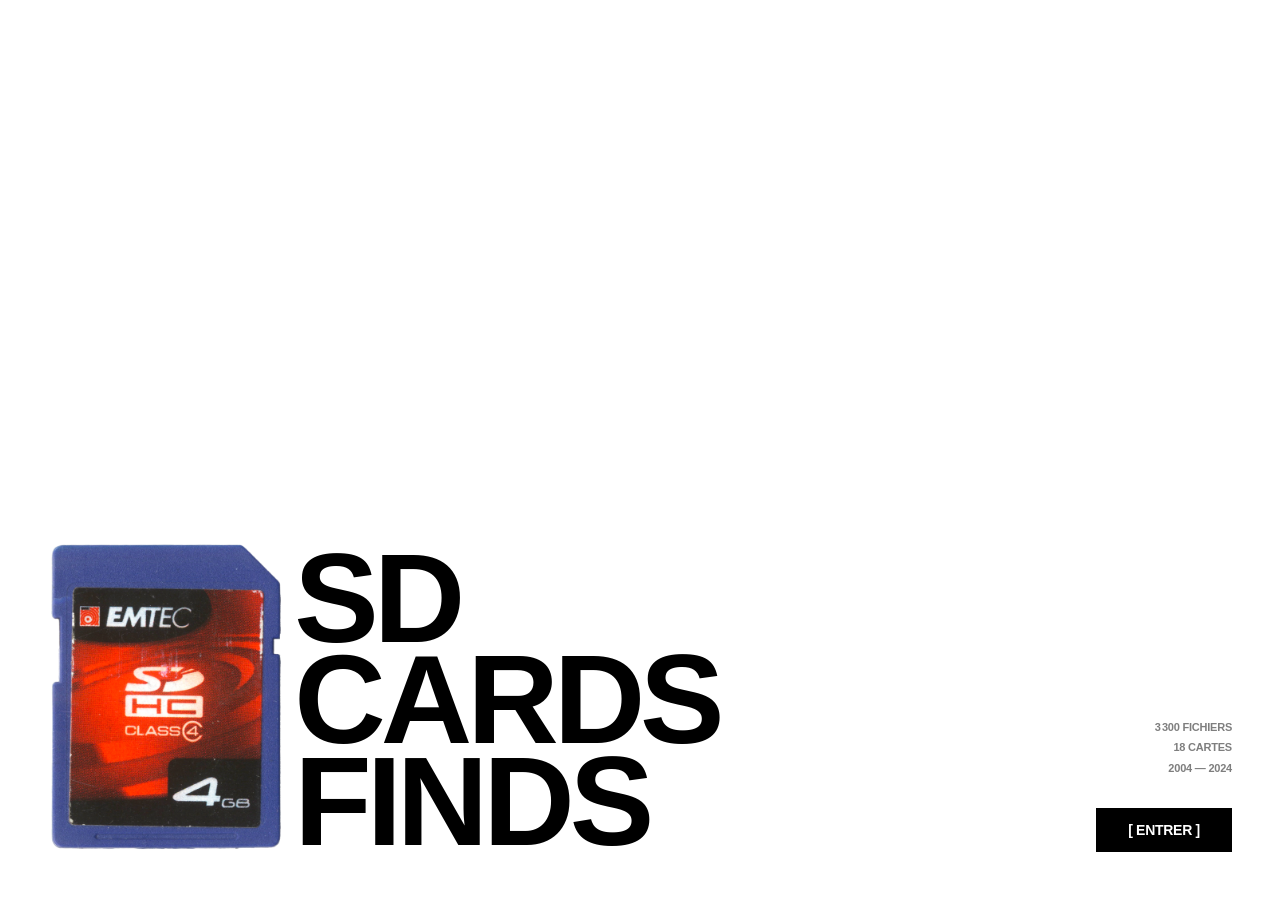
==== index.html @ 7a0ae6c3 "Add CARTE_17 and CARTE_18 icons to carousel and sidebar, update stat to 18 cartes" ====
<!DOCTYPE html>
<html lang="fr">
<head>
    <meta charset="UTF-8">
    <meta name="viewport" content="width=device-width, initial-scale=1.0">
    <title>ARCHIVE // CARTES SD</title>
    
    <link rel="stylesheet" href="https://unpkg.com/leaflet@1.9.4/dist/leaflet.css" />
    <script src="https://unpkg.com/leaflet@1.9.4/dist/leaflet.js"></script>
    
    <link rel="icon" type="image/png" href="images/favicon.png">
    <link rel="stylesheet" href="style.min.css">
</head>
<body>

    <div id="loading-screen">
        <div class="loading-status">[ Analyse des volumes en cours... ]</div>
    </div>

    <div id="landing">
        <div class="landing-content">
            <div class="landing-left">
                <img class="landing-card-img" src="images/cartes_sd/CARTE_02.png" alt="Carte SD">
                <div class="landing-title">SD<br>Cards<br>Finds</div>
            </div>
            <div class="landing-right">
                <div class="landing-meta">
                    <span class="landing-stat" id="landing-stat-files"></span>
                    <span class="landing-stat" id="landing-stat-cards">18 cartes</span>
                    <span class="landing-stat" id="landing-stat-years"></span>
                </div>
                <button class="landing-enter" onclick="enterArchive()">[ Entrer ]</button>
            </div>
        </div>
    </div>

    <nav>
        <button class="nav-btn active-nav" onclick="showView('index', this)">Cartes SD</button>
        <button class="nav-btn" onclick="showView('tags', this)">Mots-clés</button>
        <button class="nav-btn" onclick="showView('carte', this)">Localisations</button>
        <button class="nav-btn" onclick="showView('timeline', this)">Chronologie</button>
        <button class="nav-btn" onclick="showView('random', this)">Extraction</button>
        <div class="global-stats-wrapper" id="global-stats-wrapper">
            <div class="global-stats">
                <span id="stat-total"></span>
            </div>
        </div>
    </nav>

    <!-- VUE : INDEX / EXPLORATEUR -->
    <section id="index" class="view-section active">
        <div class="explorer-layout">
            <aside class="explorer-sidebar" id="sidebar-volumes"></aside>
            
            <main class="explorer-main">
                <div class="breadcrumb-bar">
                    <span id="breadcrumb">[ EN ATTENTE DE SÉLECTION DU VOLUME ]</span>
                    <div class="pagination-controls" id="pagination-controls" style="display:none;">
                        <button class="page-btn" id="btn-prev">←</button>
                        <span id="page-info">1 / 1</span>
                        <button class="page-btn" id="btn-next">→</button>
                    </div>
                </div>

                <div id="sd-content-grid" class="desktop-grid"></div>
            </main>
        </div>
    </section>

    <!-- VUE : MOTS-CLÉS -->
    <section id="tags" class="view-section">
        <div id="tags-panel">
            <div id="tags-validate-bar">
                <span id="tags-selection-info">// AUCUN MOT-CLÉ SÉLECTIONNÉ</span>
                <button id="tags-deselect-btn" onclick="deselectAllTags()" disabled>[ EFFACER ]</button>
                <button id="tags-validate-btn" onclick="validateTagSelection()" disabled>[ VALIDER ]</button>
            </div>
            <div class="tags-cloud" id="tags-cloud"></div>
        </div>
        <div id="tags-results-panel">
            <div class="breadcrumb-bar" id="tags-results-bar">
                <span id="tags-results-breadcrumb"></span>
                <button class="page-btn" id="tags-back-btn" onclick="closeTagResults()">← RETOUR</button>
            </div>
            <div id="tags-results"></div>
        </div>
    </section>

    <!-- VUE : CARTE -->
    <section id="carte" class="view-section">
        <div id="map-container"></div>
        <div id="map-gallery-panel">
            <div class="breadcrumb-bar" id="map-gallery-bar">
                <span id="map-gallery-title"></span>
                <button id="map-gallery-close-btn" onclick="closeMapGallery()">← RETOUR</button>
            </div>
            <div id="map-gallery-grid"></div>
        </div>
    </section>

    <!-- VUE : CHRONOLOGIE -->
    <section id="timeline" class="view-section">
        <div id="timeline-container"></div>
    </section>

    <!-- VUE : EXTRACTION ALÉATOIRE -->
    <section id="random" class="view-section">
        <div class="random-source-bar">
            <span class="source-label">// SOURCE</span>
            <div id="random-card-selector" class="random-card-selector"></div>
        </div>
        <div class="random-showcase">
            <div class="random-media-wrapper" id="random-media"></div>
            <div class="random-meta-box">
                <div>
                    <div class="data-label" style="margin-bottom: 12px;">// EXTRACTION ALÉATOIRE</div>
                    <div id="random-meta-content" class="random-meta-content"></div>
                </div>
                <button class="random-action-btn" onclick="extractRandom()">[ NOUVELLE EXTRACTION ]</button>
            </div>
        </div>
    </section>

    <!-- VUE : CONTEXTE -->
    <section id="contexte" class="view-section">
        <div class="contexte-content">
            <p class="manifesto">
                Ce projet est une archive numérique brute, une tentative de cartographier des fragments de mémoire contenus dans des supports physiques obsolètes. 
                À travers l'exploration de quatorze cartes SD, ce site expose la sédimentation des données : photos oubliées, vidéos corrompues et métadonnées cliniques.
            </p>
            <div class="contexte-grid">
                <div class="contexte-column">
                    <h3>L'Archive comme objet</h3>
                    <p>Chaque carte SD est traitée comme un volume archéologique. La structure du site, inspirée du design suisse et des systèmes de fichiers primitifs, refuse l'esthétique du "flux" moderne pour privilégier la rigidité du stock et de la donnée brute.</p>
                </div>
                <div class="contexte-column">
                    <h3>Système de données</h3>
                    <p>Les images ne sont pas présentées pour leur esthétique seule, mais comme des fichiers (Format, Poids, Date, GPS). L'utilisation de typographies à chasse fixe souligne la nature informatique et fragile de ces souvenirs.</p>
                </div>
            </div>
        </div>
    </section>

    <!-- LIGHTBOX -->
    <div id="lightbox" class="lightbox">
        <div class="lightbox-media">
            <img id="lightbox-image" class="lightbox-img" src="" alt="">
            <video id="lightbox-video" class="lightbox-img" controls></video>
            <div id="lightbox-audio-container" class="lightbox-audio-container">
                <div style="font-size: 64px; margin-bottom: 20px;">♪</div>
                <audio id="lightbox-audio" controls></audio>
            </div>
        </div>
        <div class="lightbox-sidebar">
            <div class="lightbox-sidebar-header">
                <button class="close-lightbox" onclick="closeLightbox(event)">← RETOUR</button>
            </div>
            <div id="lightbox-metadata" class="lightbox-meta"></div>
            <div class="lightbox-nav">
                <button class="lightbox-nav-btn" onclick="navigateLightbox(-1)">←</button>
                <button class="lightbox-nav-btn" onclick="navigateLightbox(1)">→</button>
            </div>
        </div>
    </div>

    <script src="script.js"></script>
</body>
</html>
---- style.min.css ----
/* DESIGN ÉDITORIAL SUISSE - TABLEAU DE BORD FIXE */
:root {
    --bg: #ffffff;
    --text: #000000;
    --accent: #ff0000;
    --line: rgba(0, 0, 0, 0.2);
    --text-light: #777777;

    --space-1: 8px;
    --space-2: 16px;
    --space-3: 24px;
    --space-4: 32px;
    --space-6: 48px;
    --space-8: 64px;

    --hairline: 1px;

    --unit-height: calc(100vh / 15);
    --nav-height: calc(var(--unit-height) * 2);
    --breadcrumb-height: var(--unit-height);
    --photo-height: calc(var(--unit-height) * 3);
}

@media (-webkit-min-device-pixel-ratio: 2), (min-resolution: 192dpi) {
    :root { --hairline: 0.5px; }
}

* { box-sizing: border-box; }

body {
    background: var(--bg);
    color: var(--text);
    font-family: 'Helvetica Neue', 'Nimbus Sans', Helvetica, Arial, sans-serif;
    margin: 0; padding: 0;
    overflow: hidden;
    -webkit-font-smoothing: antialiased;
    text-rendering: optimizeLegibility;
    line-height: 1.5;
}

/* ── NAVIGATION ── */
nav {
    display: grid;
    grid-template-columns: minmax(0, 1fr) repeat(5, minmax(0, 1fr));
    height: var(--nav-height);
    position: fixed;
    top: 0; left: 0; width: 100%;
    background: var(--bg);
    z-index: 10001;
    border-bottom: var(--hairline) solid var(--line);
}

.nav-btn {
    background: var(--bg);
    border: none;
    border-right: var(--hairline) solid var(--line);
    color: var(--text);
    padding: 0 var(--space-3);
    display: flex; align-items: center; justify-content: flex-start;
    cursor: pointer;
    font-size: 11px; font-weight: bold;
    text-transform: uppercase; letter-spacing: -0.02em;
    white-space: nowrap;
}
.nav-btn:first-child { }
.nav-btn:hover { background: #fafafa; color: var(--accent); }
.nav-btn.active-nav { background: var(--bg); color: var(--accent); box-shadow: none; }
.nav-btn.active-nav:hover { background: var(--bg); color: var(--accent); }

/* Stats dans la nav */
.global-stats-wrapper {
    display: none;
    align-items: center;
    justify-content: flex-end;
    padding: 0 var(--space-3);
    border-left: var(--hairline) solid var(--line);
    grid-column: -2 / -1;
}
.global-stats-wrapper.visible { display: flex; }
.global-stats {
    display: flex; gap: var(--space-3);
    font-size: 11px; font-weight: bold;
    text-transform: uppercase; letter-spacing: -0.02em;
    color: var(--text);
}
.stat-accent { color: var(--accent); }

/* ── SECTIONS ── */
.view-section {
    display: none;
    height: calc(100vh - var(--nav-height));
    margin-top: var(--nav-height);
    overflow: hidden;
}
.view-section.active { display: block; }

/* ── EXPLORATEUR (INDEX) ── */
.explorer-layout {
    display: grid;
    grid-template-columns: minmax(0, 1fr) repeat(5, minmax(0, 1fr));
    height: 100%;
}

.explorer-sidebar {
    border-right: var(--hairline) solid var(--line);
    overflow-y: auto;
    background: var(--bg);
}
.explorer-sidebar::-webkit-scrollbar { width: 3px; }
.explorer-sidebar::-webkit-scrollbar-thumb { background: var(--line); }

.sidebar-item {
    border-bottom: var(--hairline) solid var(--line);
    cursor: pointer;
    font-size: 11px; font-weight: bold;
    letter-spacing: -0.02em;
    line-height: 1.4;
    overflow: hidden;
    position: relative;
    display: flex; align-items: center;
    height: var(--unit-height);
    padding: 0 var(--space-2);
}
.sidebar-item-meta {
    font-size: 10px; font-weight: normal;
    color: var(--text-light); letter-spacing: 0;
    margin-top: 2px; line-height: 1.3;
}
.sidebar-item img {
    width: auto;
    height: auto;
    max-width: 50px;
    max-height: 70%;
    object-fit: contain;
    margin-right: var(--space-2);
}
.sidebar-item:hover { background: #fafafa; color: var(--accent); }
.sidebar-item:hover img { opacity: 0.8; }
.sidebar-item.active-vol { background: #e0e0e0; color: var(--text); }
.sidebar-item.active-vol span { color: var(--text-light); }
.sidebar-item.active-vol img { filter: none; }

.explorer-main {
    display: flex; flex-direction: column;
    overflow: hidden; height: 100%;
    grid-column: 2 / -1;
}

.breadcrumb-bar {
    height: var(--breadcrumb-height);
    padding: 0 var(--space-3);
    border-bottom: var(--hairline) solid var(--line);
    font-size: 11px; font-weight: bold; text-transform: uppercase; letter-spacing: -0.02em;
    display: flex; align-items: center;
    flex-shrink: 0;
    background: var(--bg);
}
.breadcrumb-link { cursor: pointer; color: var(--text-light); }
.breadcrumb-link:hover { color: var(--accent); }
.breadcrumb-current { color: var(--text); }

/* ── GRILLE PRINCIPALE ── */
#sd-content-grid {
    display: grid;
    grid-template-columns: repeat(5, 1fr);
    grid-auto-rows: var(--photo-height);
    gap: 0;
    overflow-y: auto;
    height: 100%;
}

.desktop-grid {
    display: grid;
    grid-template-columns: repeat(5, 1fr);
    grid-template-rows: repeat(4, var(--photo-height));
    gap: 0;
    overflow: hidden;
}

/* ── CASES (dossiers & photos) ── */
.sub-folder, .photo-card {
    background: var(--bg);
    border-right: var(--hairline) solid var(--line);
    border-bottom: var(--hairline) solid var(--line);
    cursor: pointer;
    position: relative;
    overflow: hidden;
}
.sub-folder {
    display: flex; flex-direction: column;
    justify-content: flex-end; align-items: flex-start;
    padding: var(--space-2);
}
.sub-folder:hover, .photo-card:hover { z-index: 10; }
.sub-folder-icon {
    position: absolute; top: 50%; left: 50%;
    transform: translate(-50%, -60%);
    color: var(--text-light);
    opacity: 0.35;
    pointer-events: none;
}
.sub-folder:hover .sub-folder-icon { opacity: 0.65; }
.sd-id {
    font-size: 11px; font-weight: bold;
    letter-spacing: -0.02em; text-transform: uppercase;
    position: relative; z-index: 1;
}
.sub-folder-count {
    font-size: 10px; font-weight: normal;
    color: var(--text-light); letter-spacing: 0;
    margin-top: 2px; line-height: 1.3;
    position: relative; z-index: 1;
}

.photo-card img, .photo-card video {
    position: absolute; top: 0; left: 0;
    width: 100%; height: 100%;
    object-fit: cover;
    background: #f0f0f0;
}
.photo-data {
    position: absolute; bottom: 0; left: 0; width: 100%;
    background: var(--bg);
    padding: 7px 10px;
    font-size: 9px; font-family: 'Courier New', monospace;
    font-weight: bold; letter-spacing: 0.04em;
    display: none;
    border-top: var(--hairline) solid var(--line);
}
.photo-card:hover .photo-data { display: block; }

.photo-card:has(video)::after {
    content: '▶';
    position: absolute;
    top: 50%; left: 50%;
    transform: translate(-50%, -50%);
    font-size: 32px;
    color: rgba(255,255,255,0.8);
    text-shadow: 0 2px 8px rgba(0,0,0,0.4);
    pointer-events: none;
}

.data-label {
    font-family: 'Courier New', monospace;
    font-size: 11px;
    font-weight: bold;
    text-transform: uppercase;
    letter-spacing: 0.05em;
    color: var(--accent);
}

/* ── PAGINATION ── */
.pagination-controls {
    display: flex; align-items: center;
    gap: 8px;
    margin-left: auto;
    font-size: 11px; font-weight: bold;
}
.page-btn {
    background: transparent;
    border: var(--hairline) solid var(--line);
    color: var(--text); padding: 3px 10px;
    cursor: pointer; font-family: inherit;
    font-size: 11px; font-weight: bold;
    line-height: 1;
}
.page-btn:hover { background: var(--text); color: var(--bg); border-color: var(--text); }
.page-btn:disabled { opacity: 0.25; pointer-events: none; }

/* ── TAGS ── */
#tags.view-section.active {
    display: flex;
    flex-direction: column;
    position: relative;
    overflow: hidden;
}
#tags-panel {
    display: flex;
    flex-direction: column;
    flex: 1;
    min-height: 0;
}
.tags-cloud {
    flex: 1;
    display: grid;
    grid-template-columns: repeat(12, minmax(0, 1fr));
    align-items: start;
    gap: var(--space-4) var(--space-1);
    overflow-y: auto;
    overflow-x: hidden;
    min-height: 0;
    padding: var(--space-2);
}
.tags-cloud::-webkit-scrollbar { width: 3px; }
.tags-cloud::-webkit-scrollbar-thumb { background: var(--line); }

.tag-category-block {
    break-inside: avoid;
    margin-bottom: var(--space-4);
}
.tag-category-name {
    font-size: 11px; font-weight: bold;
    text-transform: uppercase; letter-spacing: -0.02em;
    color: var(--text);
    border-bottom: var(--hairline) solid var(--line);
    padding-bottom: 6px;
    margin-bottom: 6px;
}
.tag-item {
    display: block;
    width: 100%;
    font-size: 11px; font-weight: bold;
    text-transform: uppercase; letter-spacing: -0.02em;
    color: var(--text);
    background: none; border: none;
    padding: 0;
    cursor: pointer;
    text-align: left;
    line-height: 1.7;
}
.tag-item:hover { color: var(--accent); }
.tag-item.active-tag { color: var(--accent); }
.tag-item.tag-zero { opacity: 0.25; pointer-events: none; }
.tag-item .tag-count { opacity: 0.4; font-size: 10px; font-weight: normal; white-space: nowrap; margin-left: 4px; font-variant-numeric: tabular-nums; }

#tags-validate-bar {
    height: var(--breadcrumb-height);
    border-bottom: var(--hairline) solid var(--line);
    display: grid;
    grid-template-columns: minmax(0, 1fr) repeat(5, minmax(0, 1fr));
    align-items: stretch;
    flex-shrink: 0;
}
#tags-selection-info {
    grid-column: 1 / 5;
    font-size: 11px;
    font-weight: bold;
    letter-spacing: -0.02em;
    text-transform: uppercase;
    color: var(--text);
    display: flex;
    align-items: center;
    padding: 0 var(--space-3);
}
#tags-deselect-btn {
    grid-column: 5 / 6;
    font-size: 11px;
    font-weight: bold;
    letter-spacing: -0.02em;
    text-transform: uppercase;
    color: var(--text);
    background: transparent;
    border: none;
    border-left: var(--hairline) solid var(--line);
    cursor: pointer;
    padding: 0 var(--space-2);
}
#tags-deselect-btn:disabled { opacity: 0.25; cursor: default; }
#tags-deselect-btn:not(:disabled):hover { background: #fafafa; }
#tags-validate-btn {
    grid-column: 6 / 7;
    font-size: 11px;
    font-weight: bold;
    letter-spacing: -0.02em;
    text-transform: uppercase;
    color: var(--bg);
    background: var(--text);
    border: none;
    border-left: var(--hairline) solid var(--line);
    cursor: pointer;
    padding: 0;
}
#tags-validate-btn:disabled { opacity: 0.3; cursor: default; }
#tags-validate-btn:not(:disabled):hover { background: var(--accent); }

#tags-results-panel {
    position: absolute;
    inset: 0;
    background: var(--bg);
    display: none;
    flex-direction: column;
    z-index: 5;
}
#tags-results-panel.visible { display: flex; }
#tags-results-bar {
    display: grid;
    grid-template-columns: minmax(0, 1fr) repeat(5, minmax(0, 1fr));
    align-items: stretch;
    padding: 0;
}
#tags-results-breadcrumb {
    grid-column: 1 / 6;
    display: flex;
    align-items: center;
    padding: 0 var(--space-3);
}
#tags-back-btn {
    grid-column: 6 / 7;
    border: none;
    border-left: var(--hairline) solid var(--line);
    background: var(--text);
    color: var(--bg);
    height: 100%;
    border-radius: 0;
    font-size: 11px;
    font-weight: bold;
    letter-spacing: -0.02em;
    text-transform: uppercase;
    cursor: pointer;
    padding: 0;
}
#tags-back-btn:hover { background: var(--accent); border-color: var(--accent); }
#tags-results {
    flex: 1;
    display: grid;
    grid-template-columns: repeat(6, 1fr);
    grid-auto-rows: var(--photo-height);
    gap: 0;
    overflow-y: auto;
    min-height: 0;
}

/* ── LIGHTBOX ── */
.lightbox {
    position: fixed;
    top: var(--nav-height); left: 0; right: 0; bottom: 0;
    background: var(--bg);
    z-index: 10000;
    display: none;
    grid-template-columns: minmax(0, 4fr) minmax(0, 2fr);
}
.lightbox.active { display: grid; }

.lightbox-media {
    display: flex;
    align-items: center; justify-content: center;
    overflow: hidden;
    border-right: var(--hairline) solid var(--line);
    background: var(--bg);
    position: relative;
}
.lightbox-img {
    display: none;
    max-width: 100%; max-height: 100%;
    object-fit: contain;
}
.lightbox-img.is-cover {
    width: 100%; height: 100%;
    object-fit: cover;
}
#lightbox-video {
    display: none;
    position: absolute;
    inset: 0;
    width: 100%; height: 100%;
    object-fit: contain;
}
.lightbox-audio-container {
    display: none;
    flex-direction: column; align-items: center;
    padding: var(--space-4);
}

.lightbox-sidebar {
    display: flex; flex-direction: column;
    overflow: hidden;
    border-left: var(--hairline) solid var(--line);
}
.lightbox-sidebar-header {
    height: var(--breadcrumb-height);
    border-bottom: var(--hairline) solid var(--line);
    display: grid; grid-template-columns: 1fr 1fr;
    flex-shrink: 0;
}
.close-lightbox {
    grid-column: 2 / 3;
    border: none; border-left: var(--hairline) solid var(--line);
    background: var(--text); color: var(--bg);
    font-size: 11px; font-weight: bold;
    text-transform: uppercase; letter-spacing: -0.02em;
    cursor: pointer; font-family: inherit;
    padding: 0;
}
.close-lightbox:hover { background: var(--accent); }
.lightbox-meta {
    padding: var(--space-3);
    font-family: 'Courier New', monospace;
    font-size: 11px; font-weight: bold;
    overflow-y: auto;
    line-height: 1.8;
    flex: 1;
}
.lightbox-nav {
    display: grid;
    grid-template-columns: 1fr 1fr;
    border-top: var(--hairline) solid var(--line);
    flex-shrink: 0;
}
.lightbox-nav-btn {
    border: none; border-radius: 0;
    background: var(--bg); color: var(--text);
    font-size: 18px; font-weight: bold;
    height: var(--breadcrumb-height);
    cursor: pointer; font-family: inherit;
    padding: 0;
}
.lightbox-nav-btn:hover { background: var(--text); color: var(--bg); }
.lightbox-nav-btn:first-child { border-right: var(--hairline) solid var(--line); }

/* ── EXTRACTION ALÉATOIRE ── */
#random.view-section.active { display: flex; flex-direction: column; }
.source-label {
    grid-column: span 2;
    font-size: 11px; font-weight: bold;
    letter-spacing: -0.02em;
    text-transform: uppercase;
    color: var(--text);
    display: flex; align-items: center;
    padding: 0 var(--space-3);
    white-space: nowrap;
}

.random-source-bar {
    height: var(--breadcrumb-height);
    border-bottom: var(--hairline) solid var(--line);
    display: grid;
    grid-template-columns: repeat(18, minmax(0, 1fr));
    align-items: stretch;
    flex-shrink: 0;
}
.random-showcase {
    display: grid;
    grid-template-columns: repeat(6, 1fr);
    flex: 1;
    overflow: hidden;
}
.random-media-wrapper {
    grid-column: 1 / 5;
    display: flex;
    align-items: center;
    justify-content: center;
    background: #f8f8f8;
    overflow: hidden;
}
.random-media-wrapper img, .random-media-wrapper video {
    max-width: 100%; max-height: 100%; object-fit: contain;
}
.random-meta-box {
    grid-column: 5 / 7;
    padding: var(--space-4);
    border-left: var(--hairline) solid var(--line);
    display: flex; flex-direction: column;
    justify-content: space-between; overflow: hidden;
}
.random-meta-content {
    font-family: 'Courier New', monospace;
    font-size: 11px; font-weight: bold;
    line-height: 1.6; letter-spacing: 0.05em;
    color: var(--text);
}
.random-card-selector { display: contents; }
.random-card-group {
    grid-column: span 3;
    display: grid;
    grid-template-columns: repeat(3, 1fr);
    align-items: center;
    justify-items: center;
}
.random-card-btn {
    background: none;
    border: none;
    padding: 0;
    color: var(--text);
    font-size: 11px; font-weight: bold;
    letter-spacing: -0.02em;
    text-transform: uppercase;
    font-family: inherit;
    cursor: pointer;
    opacity: 0.25;
}
.random-card-btn:hover { opacity: 1; color: var(--accent); }
.random-card-btn.active { opacity: 1; }

.random-action-btn {
    background: var(--text); color: var(--bg);
    border: none; padding: var(--space-2) var(--space-3);
    cursor: pointer; text-transform: uppercase;
    font-size: 11px; font-weight: bold;
    width: 100%; letter-spacing: -0.02em;
}
.random-action-btn:hover { background: var(--accent); }

/* ── CHRONOLOGIE ── */
#timeline.view-section.active { display: block; overflow-y: auto; }
#timeline-container {
    display: grid;
    grid-template-columns: repeat(12, 1fr);
    grid-auto-rows: var(--breadcrumb-height);
}

.timeline-year-header {
    grid-column: 1 / -1;
    height: var(--breadcrumb-height);
    padding: 0 var(--space-3);
    font-size: 11px; font-weight: bold;
    letter-spacing: -0.02em;
    text-transform: uppercase;
    color: var(--text);
    border-top: var(--hairline) solid var(--line);
    border-bottom: var(--hairline) solid var(--line);
    background: var(--bg);
    display: grid; grid-template-columns: repeat(6, 1fr); align-items: center;
    position: sticky;
    top: 0;
    z-index: 10;
    overflow: clip;
}
.timeline-year-count {
    grid-column: 2;
    font-size: 10px; font-weight: normal;
    color: var(--text-light); letter-spacing: 0;
    text-transform: none;
}

.timeline-photo-cell {
    grid-row: span 2;
    overflow: hidden;
    cursor: pointer;
    position: relative;
    border-right: var(--hairline) solid var(--line);
    border-bottom: var(--hairline) solid var(--line);
    background: #f0f0f0;
    content-visibility: auto;
    contain-intrinsic-size: 0 calc(var(--unit-height) * 2);
}

.timeline-photo-cell img,
.timeline-photo-cell video {
    width: 100%;
    height: 100%;
    object-fit: cover;
    display: block;
}

/* ── CARTE ── */
#carte.view-section.active { display: block; position: relative; overflow: hidden; }
#map-container { width: 100%; height: 100%; }
.leaflet-layer { filter: grayscale(1) opacity(0.65) contrast(1.2); }

#map-gallery-panel {
    position: absolute;
    top: 0; right: 0;
    width: calc(100% / 3 * 2);
    height: 100%;
    background: var(--bg);
    border-left: var(--hairline) solid var(--line);
    display: none;
    flex-direction: column;
    z-index: 1000;
}
#map-gallery-panel.visible { display: flex; }
#map-gallery-bar {
    display: grid;
    grid-template-columns: repeat(3, minmax(0, 1fr)) minmax(0, 1fr);
    align-items: stretch;
    padding: 0;
}
#map-gallery-title {
    grid-column: 1 / 4;
    display: flex;
    align-items: center;
    padding: 0 var(--space-3);
}
#map-gallery-close-btn {
    grid-column: 4 / 5;
    border: none;
    border-left: var(--hairline) solid var(--line);
    background: var(--text);
    color: var(--bg);
    height: 100%;
    border-radius: 0;
    font-family: inherit;
    font-size: 11px;
    font-weight: bold;
    letter-spacing: -0.02em;
    text-transform: uppercase;
    cursor: pointer;
    padding: 0;
}
#map-gallery-close-btn:hover { background: var(--accent); border-color: var(--accent); }
#map-gallery-grid {
    flex: 1;
    display: grid;
    grid-template-columns: repeat(4, 1fr);
    grid-auto-rows: var(--photo-height);
    gap: 0;
    overflow-y: auto;
    min-height: 0;
}

/* ── CONTEXTE ── */
#contexte.view-section.active { display: block; overflow-y: auto; }
.contexte-content {
    padding: var(--space-8); max-width: 1200px; margin: 0 auto;
}
.manifesto {
    font-size: clamp(18px, 2.5vw, 32px); line-height: 1.15;
    font-weight: bold; margin-bottom: var(--space-8);
    text-transform: uppercase;
}
.contexte-grid {
    display: grid; grid-template-columns: 1fr 1fr;
    gap: var(--space-6); border-top: var(--hairline) solid var(--line);
    padding-top: var(--space-4);
}
.contexte-column h3 {
    font-size: 11px; font-weight: bold;
    text-transform: uppercase; letter-spacing: -0.02em;
    margin: 0 0 var(--space-2);
}
.contexte-column p {
    font-size: 13px; color: var(--text-light); line-height: 1.7; margin: 0;
}

/* ── LOADING ── */
#landing {
    display: none;
    position: fixed; inset: 0; background: var(--bg);
    z-index: 10002;
    flex-direction: column;
    justify-content: flex-end;
    padding: var(--space-6);
}
.landing-content {
    display: flex;
    flex-direction: row;
    align-items: flex-end;
    justify-content: space-between;
    gap: 0;
    padding-top: var(--space-3);
}
.landing-right {
    display: flex;
    flex-direction: column;
    align-items: flex-end;
    justify-content: flex-end;
    gap: var(--space-2);
}
.landing-left {
    display: flex;
    align-items: flex-end;
    gap: 10px;
}
.landing-card-img {
    height: clamp(110px, 24.2vw, 355px);
    width: auto;
    object-fit: contain;
}
.landing-title {
    font-family: 'Helvetica Neue', Helvetica, Arial, sans-serif;
    font-size: clamp(55px, 9.9vw, 154px);
    font-weight: 700;
    letter-spacing: -0.04em;
    line-height: 0.8;
    color: var(--text);
    text-transform: uppercase;
}
.landing-meta {
    display: flex;
    flex-direction: column;
    align-items: flex-end;
    gap: 4px;
}
.landing-stat {
    font-size: 11px; font-weight: bold;
    letter-spacing: -0.02em;
    text-transform: uppercase;
    color: var(--text);
    opacity: 0.5;
}
.landing-enter {
    align-self: flex-end;
    font-family: 'Helvetica Neue', Helvetica, Arial, sans-serif;
    font-size: 14px; font-weight: bold;
    letter-spacing: -0.02em;
    text-transform: uppercase;
    background: var(--text);
    color: var(--bg);
    border: none;
    padding: 14px 32px;
    cursor: pointer;
    margin-top: var(--space-2);
}
.landing-enter:hover { background: var(--accent); }

#loading-screen {
    position: fixed; inset: 0; background: var(--bg);
    z-index: 100000;
    display: flex;
    flex-direction: column;
    justify-content: flex-end;
    gap: var(--space-3);
    padding: var(--space-6);
}
.loading-title {
    font-family: 'Helvetica Neue', Helvetica, Arial, sans-serif;
    font-size: clamp(80px, 15vw, 220px);
    font-weight: 700;
    letter-spacing: -0.04em;
    text-transform: uppercase;
    line-height: 0.85;
    color: var(--text);
}
.loading-status {
    font-size: 11px; font-weight: bold;
    letter-spacing: -0.02em;
    text-transform: uppercase;
    color: var(--text);
    padding-bottom: var(--space-3);
    border-bottom: var(--hairline) solid var(--line);
}

/* ── TABLETTE ── */
@media (max-width: 900px) {
    .nav-btn:first-child { width: auto; flex: 1; }
    .explorer-layout { grid-template-columns: 1fr; grid-template-rows: 180px 1fr; }
    .explorer-sidebar { border-right: none; border-bottom: var(--hairline) solid var(--line); overflow-x: auto; overflow-y: hidden; display: flex; }
    .sidebar-item { flex-shrink: 0; border-bottom: none; border-right: var(--hairline) solid var(--line); }
    .desktop-grid { grid-template-columns: repeat(3, 1fr); }
    .random-showcase { flex-direction: column; }
    .random-meta-box { flex: auto; border-left: none; border-top: var(--hairline) solid var(--line); }
    .contexte-grid { grid-template-columns: 1fr; }
}

/* ── MOBILE ── */
@media (max-width: 600px) {
    :root {
        --nav-height: 44px;
        --unit-height: calc(100vw / 5);
    }

    /* Nav scrollable horizontalement */
    nav {
        display: flex;
        overflow-x: auto;
        scrollbar-width: none;
        grid-template-columns: none;
    }
    nav::-webkit-scrollbar { display: none; }
    .nav-btn { flex-shrink: 0; font-size: 10px; padding: 0 14px; height: 100%; }
    .global-stats-wrapper { display: none !important; }

    /* Explorer: sidebar horizontale + contenu pleine largeur */
    .explorer-layout { grid-template-columns: 1fr; grid-template-rows: 90px 1fr; }
    .explorer-sidebar { border-right: none; border-bottom: var(--hairline) solid var(--line); overflow-x: auto; overflow-y: hidden; display: flex; }
    .sidebar-item { flex-shrink: 0; border-bottom: none; border-right: var(--hairline) solid var(--line); min-width: 80px; width: auto; }
    .sidebar-item img { max-width: 30px; margin-right: 8px; }
    .explorer-main { grid-column: 1; }

    /* Grille principale : 2 colonnes */
    #sd-content-grid { grid-template-columns: repeat(2, 1fr); }
    .desktop-grid { grid-template-columns: repeat(2, 1fr); grid-template-rows: none; grid-auto-rows: var(--photo-height); }

    /* Breadcrumb */
    #breadcrumb { font-size: 9px; white-space: nowrap; overflow: hidden; text-overflow: ellipsis; }

    /* Tags cloud : 2 colonnes */
    .tags-cloud { grid-template-columns: repeat(2, minmax(0, 1fr)); gap: var(--space-3) var(--space-1); }
    #tags-validate-bar { grid-template-columns: 1fr 1fr 1fr; }
    #tags-selection-info { grid-column: 1 / 2; font-size: 9px; padding: 0 var(--space-2); }
    #tags-deselect-btn { grid-column: 2 / 3; font-size: 10px; }
    #tags-validate-btn { grid-column: 3 / 4; font-size: 10px; }

    /* Tags results */
    #tags-results { grid-template-columns: repeat(2, 1fr); }
    #tags-results-bar { grid-template-columns: 1fr auto; }
    #tags-results-breadcrumb { grid-column: 1; font-size: 10px; }
    #tags-back-btn { grid-column: 2; padding: 0 var(--space-2); white-space: nowrap; }

    /* Lightbox : stack vertical */
    .lightbox { display: none; flex-direction: column; top: var(--nav-height); }
    .lightbox.active { display: flex; }
    .lightbox-media { flex: 0 0 52vh; border-right: none; border-bottom: var(--hairline) solid var(--line); }
    .lightbox-sidebar { flex: 1; min-height: 0; border-left: none; overflow-y: auto; }
    .lightbox-meta { font-size: 10px; line-height: 1.6; padding: var(--space-2); }
    .lightbox-nav-btn { font-size: 14px; }

    /* Carte : galerie plein écran */
    #map-gallery-panel { width: 100%; }
    #map-gallery-grid { grid-template-columns: repeat(2, 1fr); }
    #map-gallery-bar { grid-template-columns: 1fr auto; }
    #map-gallery-title { grid-column: 1; font-size: 10px; }
    #map-gallery-close-btn { grid-column: 2; padding: 0 var(--space-2); white-space: nowrap; }

    /* Chronologie : 4 colonnes */
    #timeline-container { grid-template-columns: repeat(4, 1fr); }
    .timeline-year-header { grid-template-columns: 1fr 1fr; }
    .timeline-year-count { grid-column: 2; }

    /* Extraction aléatoire */
    .random-showcase { display: flex; flex-direction: column; }
    .random-media-wrapper { flex: 0 0 45vh; grid-column: unset; }
    .random-meta-box { flex: 1; grid-column: unset; border-left: none; border-top: var(--hairline) solid var(--line); padding: var(--space-2); overflow-y: auto; justify-content: flex-start; gap: var(--space-2); }
    .random-source-bar { display: flex; overflow-x: auto; scrollbar-width: none; height: auto; min-height: var(--breadcrumb-height); }
    .random-source-bar::-webkit-scrollbar { display: none; }
    .source-label { flex-shrink: 0; }
    .random-card-selector { display: flex; flex-shrink: 0; }
    .random-card-group { flex-shrink: 0; display: flex; gap: 4px; padding: 0 8px; grid-column: unset; }

    /* Landing */
    #landing { padding: var(--space-3); }
    .landing-title { font-size: clamp(36px, 13vw, 80px); }
    .landing-card-img { height: clamp(55px, 16vw, 110px); }
    .landing-enter { padding: 12px 24px; font-size: 13px; }
}
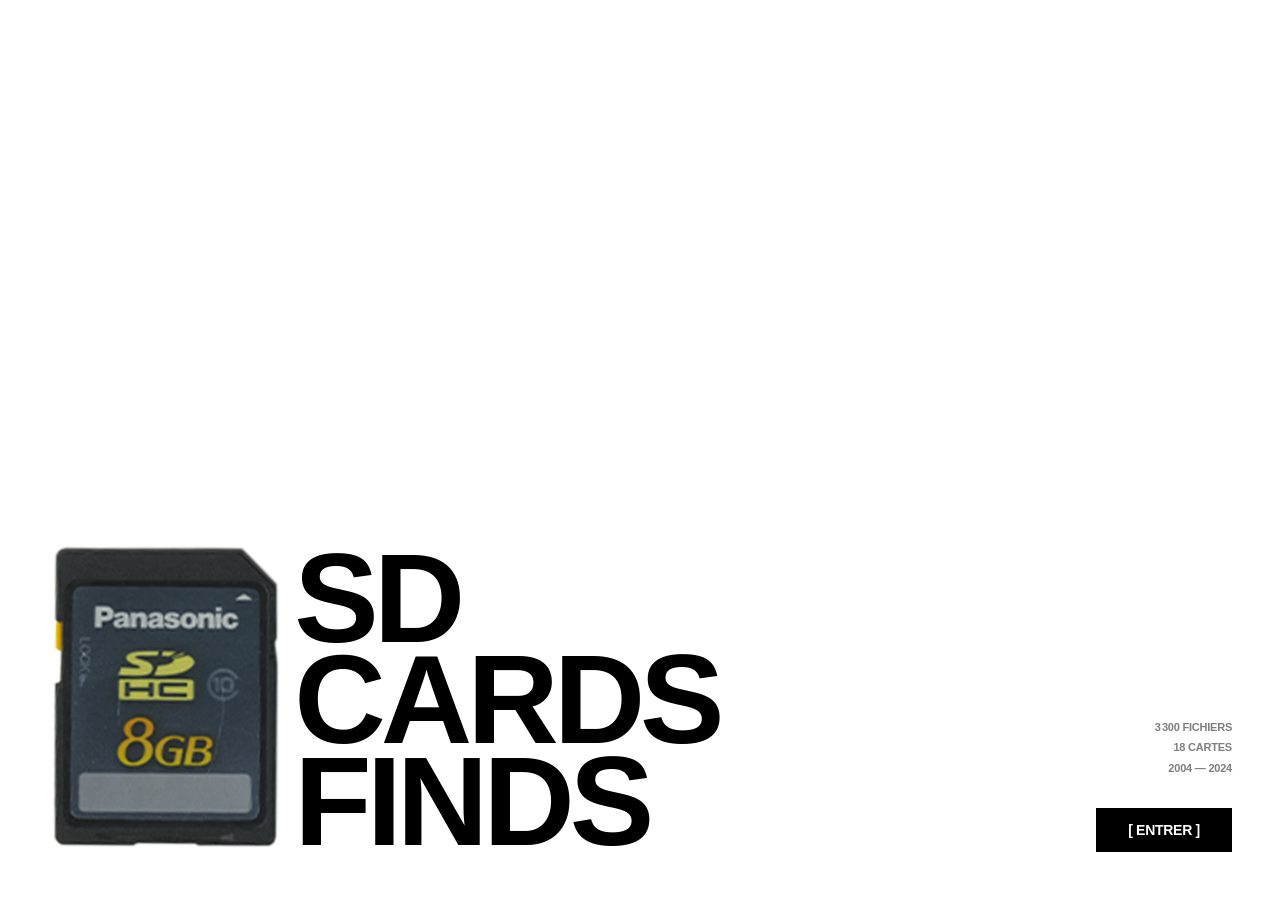
==== commit 46ff44ac: "Move lightbox back button into breadcrumb bar, hide breadcrumb text when lightbox open" ====
--- a/index.html
+++ b/index.html
@@ -60,6 +60,7 @@
                         <span id="page-info">1 / 1</span>
                         <button class="page-btn" id="btn-next">→</button>
                     </div>
+                    <button id="lightbox-back-btn" class="close-lightbox" onclick="closeLightbox(event)" style="display:none;">← RETOUR</button>
                 </div>
 
                 <div id="sd-content-grid" class="desktop-grid"></div>
--- a/style.min.css
+++ b/style.min.css
@@ -423,7 +423,7 @@
 /* ── LIGHTBOX ── */
 .lightbox {
     position: fixed;
-    top: var(--nav-height); left: 0; right: 0; bottom: 0;
+    top: calc(var(--nav-height) + var(--breadcrumb-height)); left: 0; right: 0; bottom: 0;
     background: var(--bg);
     z-index: 10000;
     display: none;
@@ -466,20 +466,19 @@
     overflow: hidden;
     border-left: var(--hairline) solid var(--line);
 }
-.lightbox-sidebar-header {
-    height: var(--breadcrumb-height);
-    border-bottom: var(--hairline) solid var(--line);
-    display: grid; grid-template-columns: 1fr 1fr;
-    flex-shrink: 0;
-}
+.lightbox-sidebar-header { display: none; }
 .close-lightbox {
-    grid-column: 2 / 3;
     border: none; border-left: var(--hairline) solid var(--line);
     background: var(--text); color: var(--bg);
     font-size: 11px; font-weight: bold;
     text-transform: uppercase; letter-spacing: -0.02em;
     cursor: pointer; font-family: inherit;
     padding: 0;
+    height: var(--breadcrumb-height);
+    margin-left: auto;
+    align-items: center;
+    justify-content: center;
+    min-width: 120px;
 }
 .close-lightbox:hover { background: var(--accent); }
 .lightbox-meta {
@@ -646,6 +645,65 @@
 #carte.view-section.active { display: block; position: relative; overflow: hidden; }
 #map-container { width: 100%; height: 100%; }
 .leaflet-layer { filter: grayscale(1) opacity(0.65) contrast(1.2); }
+
+/* Popup Swiss design */
+.popup-sd .leaflet-popup-content-wrapper {
+    background: #fff;
+    border: 1px solid #000;
+    border-radius: 0;
+    box-shadow: none;
+    padding: 0;
+}
+.popup-sd .leaflet-popup-content {
+    margin: 0;
+    min-width: 200px;
+}
+.popup-sd .leaflet-popup-tip-container { display: none; }
+.popup-sd .leaflet-popup-close-button { display: none; }
+
+.popup-dossier {
+    font-family: 'Helvetica Neue', Helvetica, Arial, sans-serif;
+    font-size: 9px;
+    font-weight: bold;
+    letter-spacing: 0.04em;
+    text-transform: uppercase;
+    color: #999;
+    padding: 7px 10px 6px;
+    border-bottom: 1px solid rgba(0,0,0,0.15);
+}
+.popup-lieu {
+    font-family: 'Helvetica Neue', Helvetica, Arial, sans-serif;
+    font-size: 13px;
+    font-weight: 700;
+    letter-spacing: -0.03em;
+    text-transform: uppercase;
+    color: #000;
+    padding: 8px 10px 2px;
+    line-height: 1.1;
+}
+.popup-ville {
+    font-family: 'Helvetica Neue', Helvetica, Arial, sans-serif;
+    font-size: 10px;
+    font-weight: normal;
+    color: #777;
+    padding: 0 10px 8px;
+    letter-spacing: -0.01em;
+    white-space: nowrap;
+}
+.popup-footer {
+    display: flex;
+    justify-content: space-between;
+    align-items: center;
+    padding: 5px 10px;
+    border-top: 1px solid rgba(0,0,0,0.15);
+    font-family: 'Helvetica Neue', Helvetica, Arial, sans-serif;
+    font-size: 10px;
+    font-weight: bold;
+    letter-spacing: -0.02em;
+}
+.popup-count-multi { color: #ff0000; }
+.popup-count-single { color: #aaa; font-weight: normal; white-space: nowrap; overflow: hidden; text-overflow: ellipsis; max-width: 140px; }
+.popup-date { color: #aaa; font-weight: normal; }
 
 #map-gallery-panel {
     position: absolute;
@@ -878,7 +936,7 @@
     #tags-back-btn { grid-column: 2; padding: 0 var(--space-2); white-space: nowrap; }
 
     /* Lightbox : stack vertical */
-    .lightbox { display: none; flex-direction: column; top: var(--nav-height); }
+    .lightbox { display: none; flex-direction: column; top: calc(var(--nav-height) + var(--breadcrumb-height)); }
     .lightbox.active { display: flex; }
     .lightbox-media { flex: 0 0 52vh; border-right: none; border-bottom: var(--hairline) solid var(--line); }
     .lightbox-sidebar { flex: 1; min-height: 0; border-left: none; overflow-y: auto; }
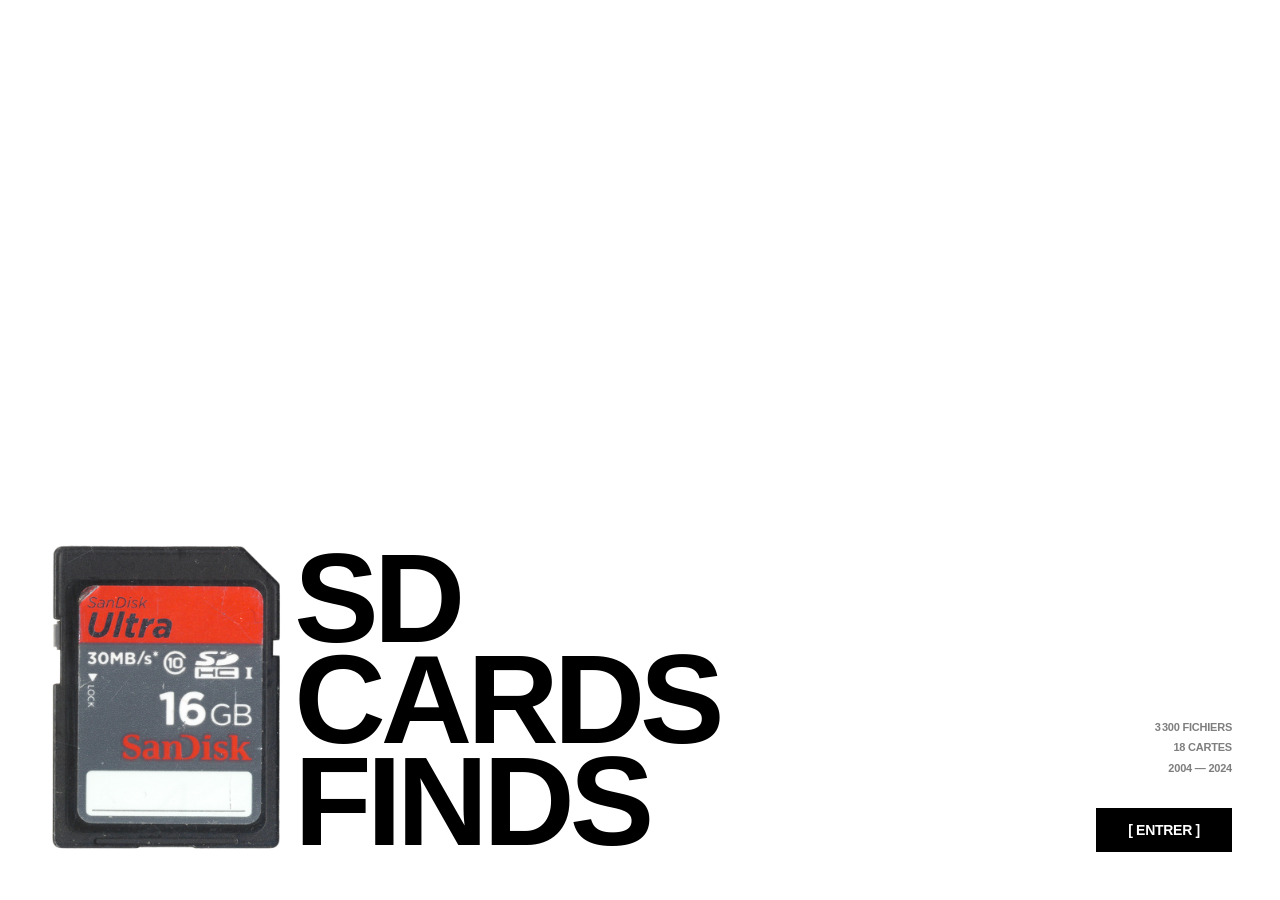
==== commit 75911787: "Lightbox: dedicated breadcrumb bar full-width with contextual path (carte/dossier/fichier or ville/l" ====
--- a/index.html
+++ b/index.html
@@ -60,7 +60,6 @@
                         <span id="page-info">1 / 1</span>
                         <button class="page-btn" id="btn-next">→</button>
                     </div>
-                    <button id="lightbox-back-btn" class="close-lightbox" onclick="closeLightbox(event)" style="display:none;">← RETOUR</button>
                 </div>
 
                 <div id="sd-content-grid" class="desktop-grid"></div>
@@ -142,6 +141,12 @@
         </div>
     </section>
 
+    <!-- BARRE BREADCRUMB LIGHTBOX -->
+    <div id="lightbox-crumb-bar">
+        <div id="lightbox-crumb-path"></div>
+        <button id="lightbox-crumb-back" onclick="closeLightbox(event)">← RETOUR</button>
+    </div>
+
     <!-- LIGHTBOX -->
     <div id="lightbox" class="lightbox">
         <div class="lightbox-media">
--- a/style.min.css
+++ b/style.min.css
@@ -467,20 +467,44 @@
     border-left: var(--hairline) solid var(--line);
 }
 .lightbox-sidebar-header { display: none; }
-.close-lightbox {
+
+/* Barre breadcrumb lightbox */
+#lightbox-crumb-bar {
+    display: none;
+    position: fixed;
+    top: var(--nav-height);
+    left: 0; right: 0;
+    height: var(--breadcrumb-height);
+    background: var(--bg);
+    border-bottom: var(--hairline) solid var(--line);
+    z-index: 10001;
+    grid-template-columns: minmax(0, 5fr) minmax(0, 1fr);
+    align-items: stretch;
+}
+#lightbox-crumb-bar.visible { display: grid; }
+#lightbox-crumb-path {
+    display: flex;
+    align-items: center;
+    padding: 0 var(--space-3);
+    font-size: 11px; font-weight: bold;
+    text-transform: uppercase; letter-spacing: -0.02em;
+    color: var(--text);
+    gap: 0;
+    overflow: hidden;
+    white-space: nowrap;
+}
+.crumb-part { color: var(--text-light); }
+.crumb-part.crumb-last { color: var(--text); }
+.crumb-sep { color: var(--line); margin: 0 6px; }
+#lightbox-crumb-back {
     border: none; border-left: var(--hairline) solid var(--line);
     background: var(--text); color: var(--bg);
     font-size: 11px; font-weight: bold;
     text-transform: uppercase; letter-spacing: -0.02em;
     cursor: pointer; font-family: inherit;
     padding: 0;
-    height: var(--breadcrumb-height);
-    margin-left: auto;
-    align-items: center;
-    justify-content: center;
-    min-width: 120px;
-}
-.close-lightbox:hover { background: var(--accent); }
+}
+#lightbox-crumb-back:hover { background: var(--accent); }
 .lightbox-meta {
     padding: var(--space-3);
     font-family: 'Courier New', monospace;
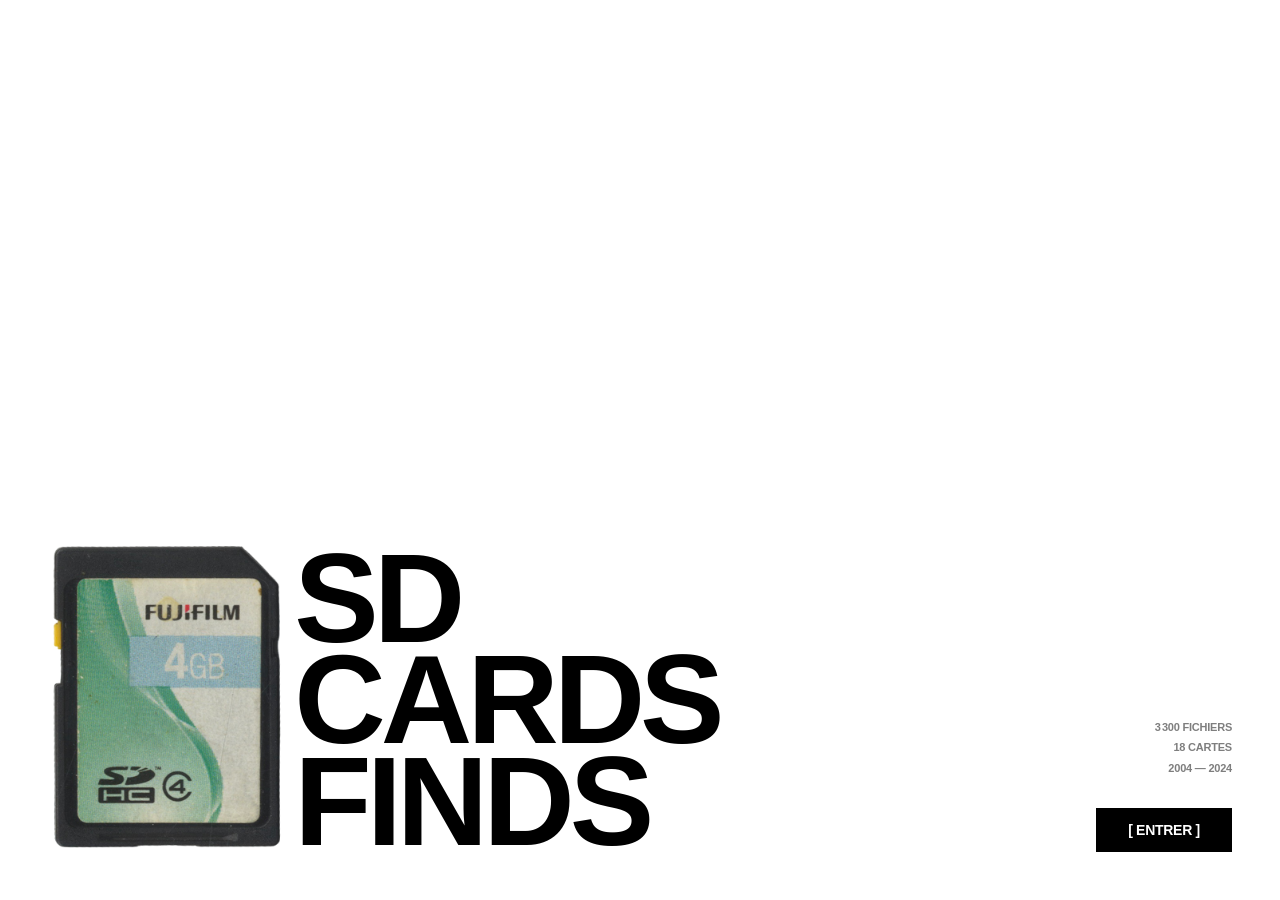
==== commit 13e2c84c: "Remove brackets [ ] from all breadcrumbs" ====
--- a/index.html
+++ b/index.html
@@ -54,7 +54,7 @@
             
             <main class="explorer-main">
                 <div class="breadcrumb-bar">
-                    <span id="breadcrumb">[ EN ATTENTE DE SÉLECTION DU VOLUME ]</span>
+                    <span id="breadcrumb">EN ATTENTE DE SÉLECTION DU VOLUME</span>
                     <div class="pagination-controls" id="pagination-controls" style="display:none;">
                         <button class="page-btn" id="btn-prev">←</button>
                         <span id="page-info">1 / 1</span>
--- a/style.min.css
+++ b/style.min.css
@@ -478,18 +478,17 @@
     background: var(--bg);
     border-bottom: var(--hairline) solid var(--line);
     z-index: 10001;
-    grid-template-columns: minmax(0, 5fr) minmax(0, 1fr);
+    grid-template-columns: minmax(0, 1fr) repeat(5, minmax(0, 1fr));
     align-items: stretch;
 }
 #lightbox-crumb-bar.visible { display: grid; }
 #lightbox-crumb-path {
+    grid-column: 2 / 6;
     display: flex;
     align-items: center;
     padding: 0 var(--space-3);
     font-size: 11px; font-weight: bold;
     text-transform: uppercase; letter-spacing: -0.02em;
-    color: var(--text);
-    gap: 0;
     overflow: hidden;
     white-space: nowrap;
 }
@@ -497,6 +496,7 @@
 .crumb-part.crumb-last { color: var(--text); }
 .crumb-sep { color: var(--line); margin: 0 6px; }
 #lightbox-crumb-back {
+    grid-column: 6 / 7;
     border: none; border-left: var(--hairline) solid var(--line);
     background: var(--text); color: var(--bg);
     font-size: 11px; font-weight: bold;
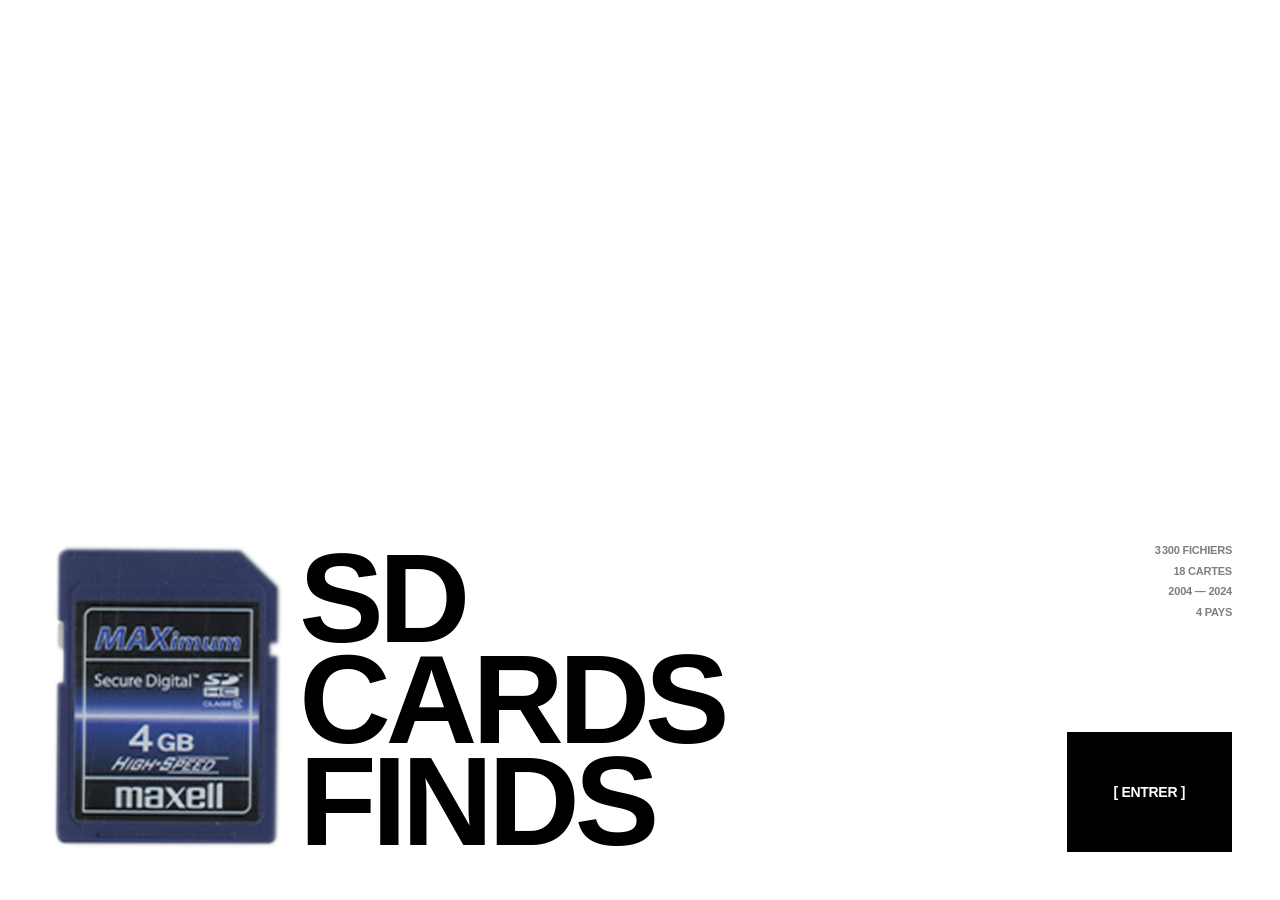
==== commit 6873dcc6: "Landing: add country count stat" ====
--- a/index.html
+++ b/index.html
@@ -28,6 +28,7 @@
                     <span class="landing-stat" id="landing-stat-files"></span>
                     <span class="landing-stat" id="landing-stat-cards">18 cartes</span>
                     <span class="landing-stat" id="landing-stat-years"></span>
+                    <span class="landing-stat" id="landing-stat-pays"></span>
                 </div>
                 <button class="landing-enter" onclick="enterArchive()">[ Entrer ]</button>
             </div>
--- a/style.min.css
+++ b/style.min.css
@@ -306,6 +306,7 @@
     padding-bottom: 6px;
     margin-bottom: 6px;
 }
+.tag-category-name.tag-category-zero { color: var(--line); }
 .tag-item {
     display: block;
     width: 100%;
@@ -355,7 +356,7 @@
     cursor: pointer;
     padding: 0 var(--space-2);
 }
-#tags-deselect-btn:disabled { opacity: 0.25; cursor: default; }
+#tags-deselect-btn:disabled { color: var(--line); cursor: default; }
 #tags-deselect-btn:not(:disabled):hover { background: #fafafa; }
 #tags-validate-btn {
     grid-column: 6 / 7;
@@ -523,7 +524,7 @@
     border: none; border-radius: 0;
     background: var(--bg); color: var(--text);
     font-size: 18px; font-weight: bold;
-    height: var(--breadcrumb-height);
+    height: calc(var(--unit-height) * 3);
     cursor: pointer; font-family: inherit;
     padding: 0;
 }
@@ -825,13 +826,13 @@
     display: flex;
     flex-direction: column;
     align-items: flex-end;
-    justify-content: flex-end;
-    gap: var(--space-2);
+    justify-content: space-between;
+    align-self: stretch;
 }
 .landing-left {
     display: flex;
     align-items: flex-end;
-    gap: 10px;
+    gap: 15px;
 }
 .landing-card-img {
     height: clamp(110px, 24.2vw, 355px);
@@ -869,7 +870,9 @@
     background: var(--text);
     color: var(--bg);
     border: none;
-    padding: 14px 32px;
+    height: calc(var(--unit-height) * 2);
+    width: calc(100vw / 6 - var(--space-6));
+    padding: 0;
     cursor: pointer;
     margin-top: var(--space-2);
 }
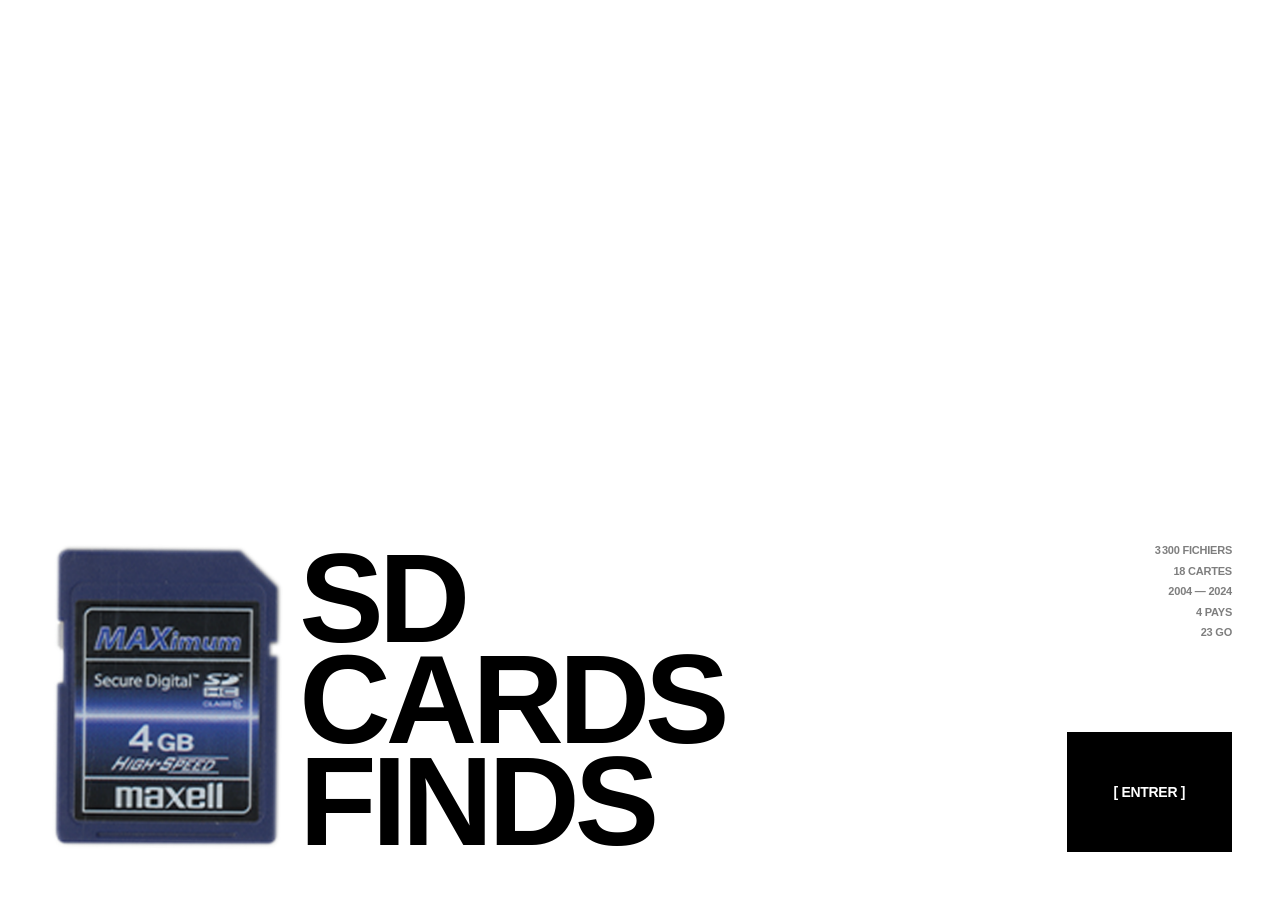
==== commit df50c492: "Landing: add total storage size stat (23 Go)" ====
--- a/index.html
+++ b/index.html
@@ -29,6 +29,7 @@
                     <span class="landing-stat" id="landing-stat-cards">18 cartes</span>
                     <span class="landing-stat" id="landing-stat-years"></span>
                     <span class="landing-stat" id="landing-stat-pays"></span>
+                    <span class="landing-stat">23 Go</span>
                 </div>
                 <button class="landing-enter" onclick="enterArchive()">[ Entrer ]</button>
             </div>
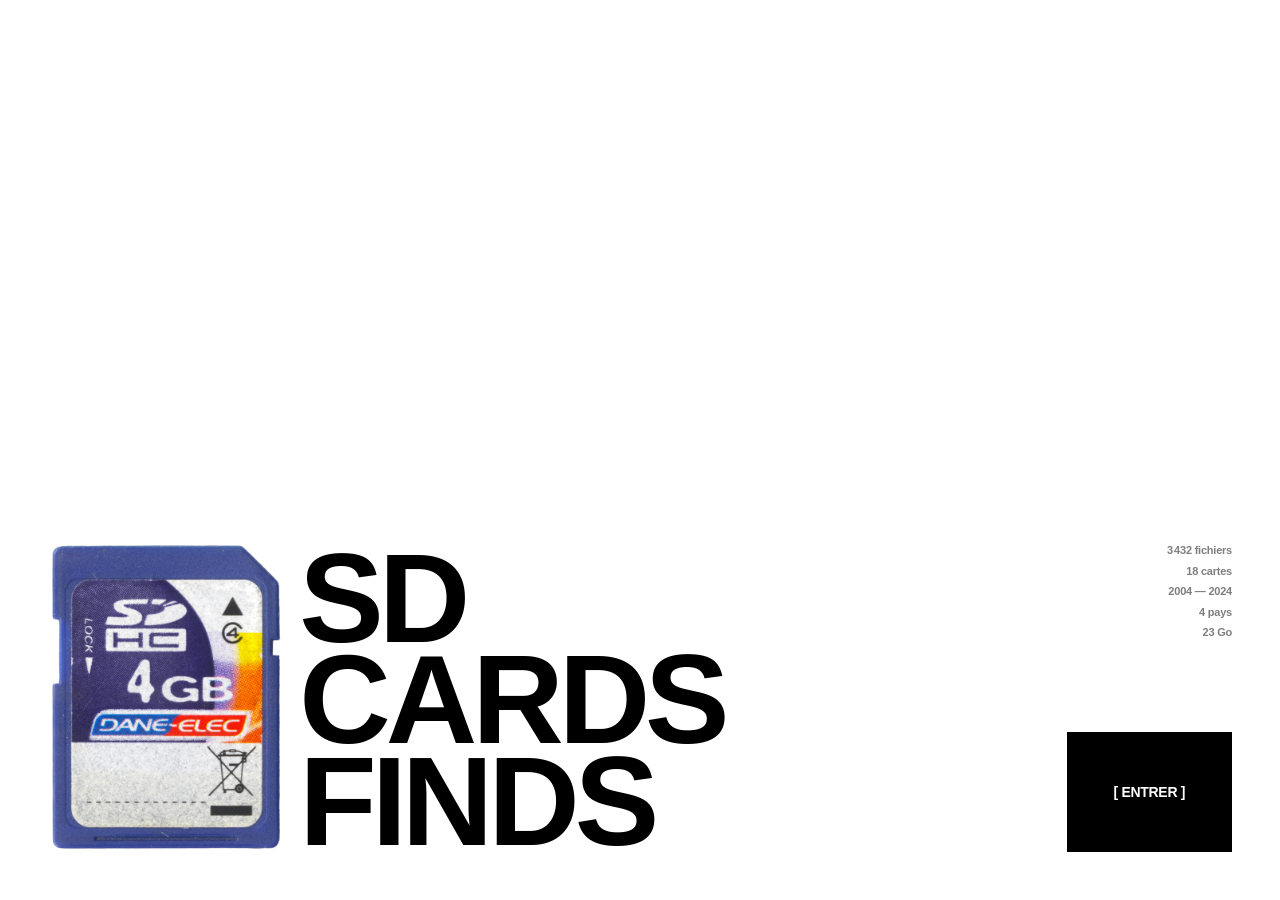
==== commit 32003ff4: "Move cartes_sd images out of /images/ to avoid Worker proxy interception Co-Authored-By: Claude Sonn" ====
--- a/index.html
+++ b/index.html
@@ -20,7 +20,7 @@
     <div id="landing">
         <div class="landing-content">
             <div class="landing-left">
-                <img class="landing-card-img" src="images/cartes_sd/CARTE_02.png" alt="Carte SD">
+                <img class="landing-card-img" src="cartes_sd/CARTE_02.png" alt="Carte SD">
                 <div class="landing-title">SD<br>Cards<br>Finds</div>
             </div>
             <div class="landing-right">
--- a/style.min.css
+++ b/style.min.css
@@ -229,7 +229,8 @@
 }
 .photo-card:hover .photo-data { display: block; }
 
-.photo-card:has(video)::after {
+.photo-card:has(video)::after,
+.photo-card.video-card::after {
     content: '▶';
     position: absolute;
     top: 50%; left: 50%;
@@ -857,7 +858,6 @@
 .landing-stat {
     font-size: 11px; font-weight: bold;
     letter-spacing: -0.02em;
-    text-transform: uppercase;
     color: var(--text);
     opacity: 0.5;
 }
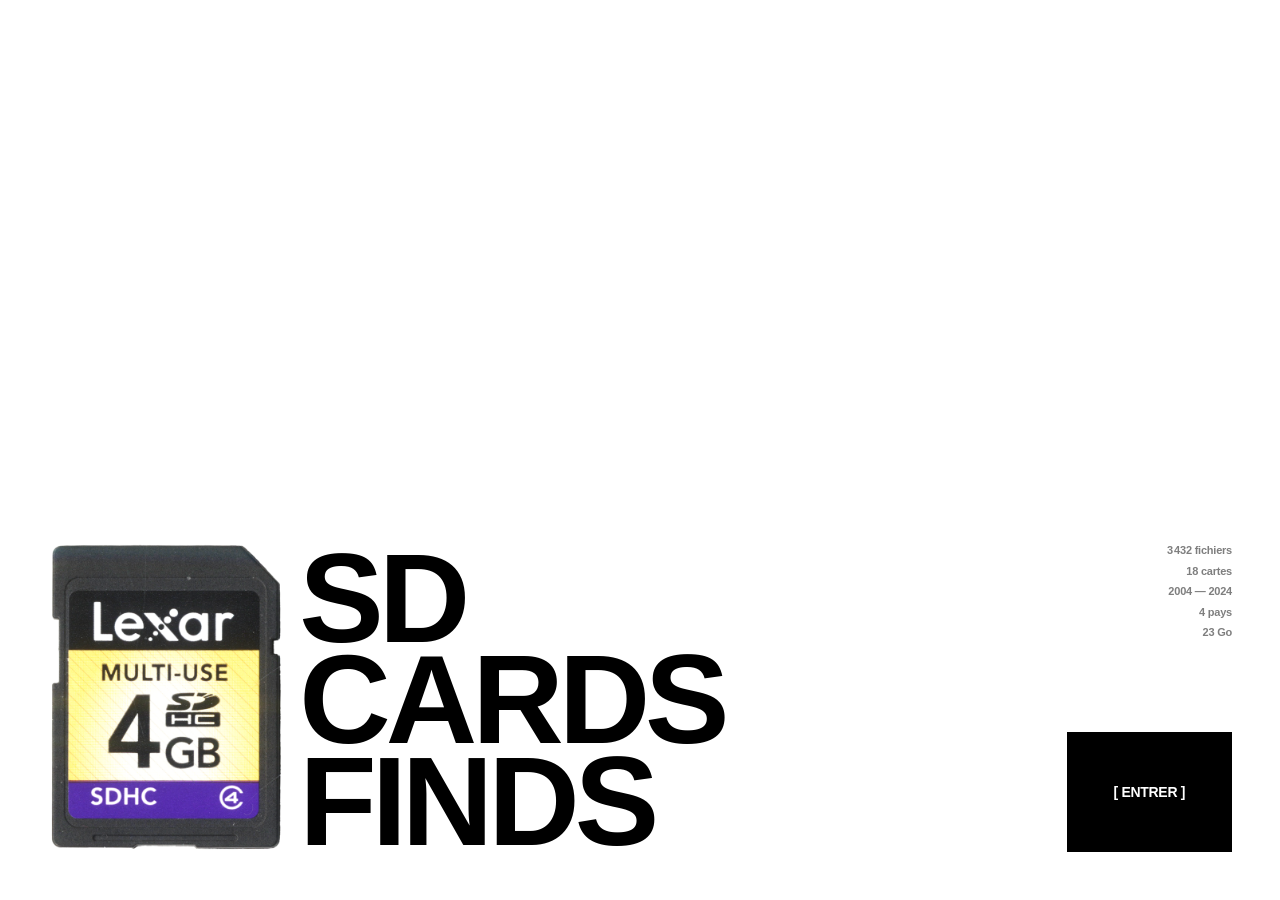
==== commit c5f7a46b: "Audio: fix grid icon size (18px forced), add custom SVG to lightbox Co-Authored-By: Claude Sonnet 4." ====
--- a/index.html
+++ b/index.html
@@ -155,7 +155,7 @@
             <img id="lightbox-image" class="lightbox-img" src="" alt="">
             <video id="lightbox-video" class="lightbox-img" controls></video>
             <div id="lightbox-audio-container" class="lightbox-audio-container">
-                <div style="font-size: 64px; margin-bottom: 20px;">♪</div>
+                <svg xmlns="http://www.w3.org/2000/svg" width="64" height="64" viewBox="0 -960 960 960" fill="currentColor" style="opacity:0.2"><path d="M430-200q38 0 64-26t26-64v-150h120v-80H480v155q-11-8-23.5-11.5T430-380q-38 0-64 26t-26 64q0 38 26 64t64 26ZM240-80q-33 0-56.5-23.5T160-160v-640q0-33 23.5-56.5T240-880h320l240 240v480q0 33-23.5 56.5T720-80H240Zm280-520v-200H240v640h480v-440H520ZM240-800v200-200 640-640Z"/></svg>
                 <audio id="lightbox-audio" controls></audio>
             </div>
         </div>
